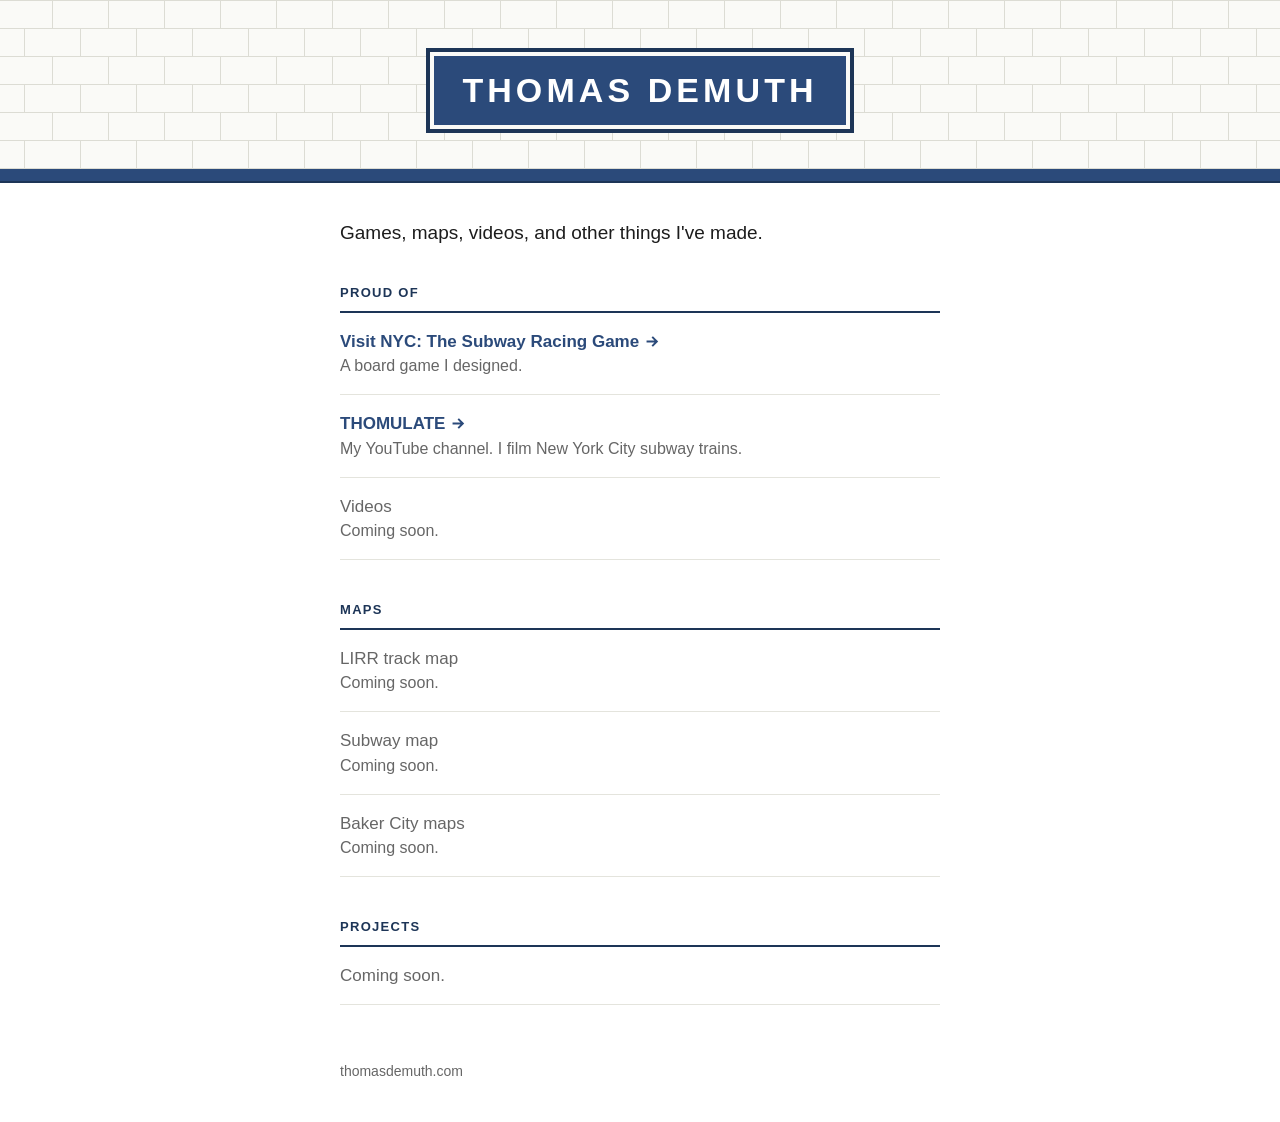
==== index.html @ 2fc6e08b "Add homepage and custom domain Co-Authored-By: Claude Fable 5.2 <noreply@anthropic.com> Claude-Sessi" ====
<!DOCTYPE html>
<html lang="en">
<head>
<meta charset="utf-8">
<meta name="viewport" content="width=device-width, initial-scale=1">
<title>Thomas Demuth</title>
<meta name="description" content="Games, maps, videos, and other things made by Thomas Demuth.">
<style>
  :root {
    --ink: #1c1c1c;
    --muted: #666;
    --line: #e4e4dd;
    --tile: #fafaf7;
    --grout: #dcdcd4;
    --band: #2b4a7a;
    --band-dark: #1d3557;
  }
  * { box-sizing: border-box; }
  html { -webkit-text-size-adjust: 100%; }
  body {
    margin: 0;
    background: #fff;
    color: var(--ink);
    font: 17px/1.5 "Helvetica Neue", Helvetica, Arial, sans-serif;
  }

  /* Subway tile header */
  .tiles {
    background-color: var(--tile);
    background-image: url("data:image/svg+xml,%3Csvg xmlns='http://www.w3.org/2000/svg' width='56' height='56'%3E%3Cpath d='M0 .5H56M0 28.5H56M.5 0V28M28.5 28V56' stroke='%23dcdcd4'/%3E%3C/svg%3E");
    background-size: 56px 56px;
    background-position: center top;
    padding: 56px 20px;
    text-align: center;
    border-bottom: 2px solid var(--band-dark);
    box-shadow: inset 0 -12px 0 var(--band);
  }
  .tablet {
    display: inline-block;
    margin: 0;
    padding: 14px 28px;
    background: var(--band);
    color: #fff;
    font-size: clamp(22px, 6.2vw, 34px);
    font-weight: 700;
    letter-spacing: 0.12em;
    text-transform: uppercase;
    line-height: 1.2;
    box-shadow: 0 0 0 4px var(--tile), 0 0 0 8px var(--band-dark);
  }

  main {
    max-width: 640px;
    margin: 0 auto;
    padding: 36px 20px 56px;
  }
  .intro {
    margin: 0 0 36px;
    font-size: 19px;
  }
  h2 {
    margin: 40px 0 0;
    padding-bottom: 8px;
    font-size: 13px;
    font-weight: 700;
    letter-spacing: 0.1em;
    text-transform: uppercase;
    color: var(--band-dark);
    border-bottom: 2px solid var(--band-dark);
  }
  h2:first-of-type { margin-top: 0; }
  ul {
    list-style: none;
    margin: 0;
    padding: 0;
  }
  li {
    padding: 16px 0;
    border-bottom: 1px solid var(--line);
  }
  .name {
    display: block;
    font-weight: 700;
  }
  a.name {
    color: var(--band);
    text-decoration: none;
  }
  a.name:hover, a.name:focus { text-decoration: underline; }
  /* Sign-style arrow, drawn as a shape (not a text character) */
  a.name::after {
    content: "";
    display: inline-block;
    width: 0.78em;
    height: 0.78em;
    margin-left: 0.4em;
    vertical-align: -0.06em;
    background: currentColor;
    -webkit-mask: url("data:image/svg+xml,%3Csvg xmlns='http://www.w3.org/2000/svg' viewBox='0 0 24 24'%3E%3Cpath d='M1 12H20M11.5 3.5L20 12L11.5 20.5' fill='none' stroke='%23000' stroke-width='3.6'/%3E%3C/svg%3E") center / contain no-repeat;
    mask: url("data:image/svg+xml,%3Csvg xmlns='http://www.w3.org/2000/svg' viewBox='0 0 24 24'%3E%3Cpath d='M1 12H20M11.5 3.5L20 12L11.5 20.5' fill='none' stroke='%23000' stroke-width='3.6'/%3E%3C/svg%3E") center / contain no-repeat;
  }
  .about {
    display: block;
    color: var(--muted);
    font-size: 16px;
  }
  .soon .name { color: var(--muted); font-weight: 400; }

  footer {
    max-width: 640px;
    margin: 0 auto;
    padding: 0 20px 40px;
    color: var(--muted);
    font-size: 14px;
  }
</style>
</head>
<body>

<header class="tiles">
  <h1 class="tablet">Thomas Demuth</h1>
</header>

<main>
  <p class="intro">Games, maps, videos, and other things I've made.</p>

  <h2>Proud of</h2>
  <ul>
    <li>
      <a class="name" href="https://visitnycgame.store">Visit NYC: The Subway Racing Game</a>
      <span class="about">A board game I designed.</span>
    </li>
    <li>
      <a class="name" href="https://www.youtube.com/@thomulate">THOMULATE</a>
      <span class="about">My YouTube channel. I film New York City subway trains.</span>
    </li>
    <li class="soon">
      <span class="name">Videos</span>
      <span class="about">Coming soon.</span>
    </li>
  </ul>

  <h2>Maps</h2>
  <ul>
    <!-- When a map is ready, swap its block for:
    <li>
      <a class="name" href="/maps/file-name.pdf">Map name</a>
      <span class="about">One line about it.</span>
    </li>
    -->
    <li class="soon">
      <span class="name">LIRR track map</span>
      <span class="about">Coming soon.</span>
    </li>
    <li class="soon">
      <span class="name">Subway map</span>
      <span class="about">Coming soon.</span>
    </li>
    <li class="soon">
      <span class="name">Baker City maps</span>
      <span class="about">Coming soon.</span>
    </li>
  </ul>

  <h2>Projects</h2>
  <ul>
    <li class="soon">
      <span class="name">Coming soon.</span>
    </li>
    <!-- To add a project, copy this block, fill it in, and delete the "Coming soon" one above:
    <li>
      <a class="name" href="/folder-name/">Project name</a>
      <span class="about">One line about it.</span>
    </li>
    -->
  </ul>
</main>

<footer>thomasdemuth.com</footer>

</body>
</html>
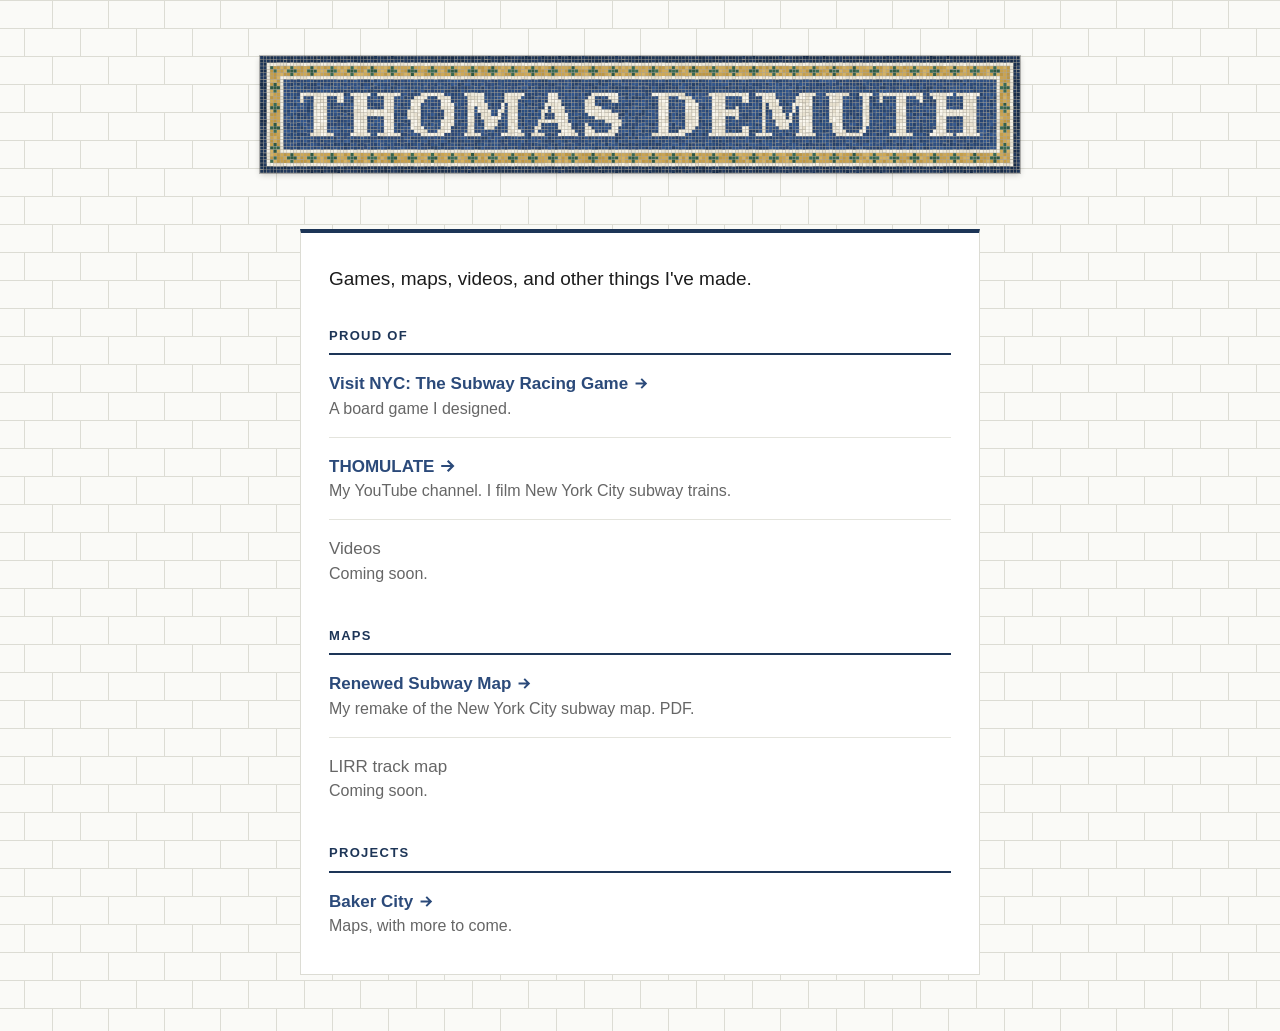
==== commit d705166c: "Tile background, mosaic name tablet, subway map PDF, Baker City page Co-Authored-By: Claude Fable 5." ====
--- a/index.html
+++ b/index.html
@@ -5,121 +5,16 @@
 <meta name="viewport" content="width=device-width, initial-scale=1">
 <title>Thomas Demuth</title>
 <meta name="description" content="Games, maps, videos, and other things made by Thomas Demuth.">
-<style>
-  :root {
-    --ink: #1c1c1c;
-    --muted: #666;
-    --line: #e4e4dd;
-    --tile: #fafaf7;
-    --grout: #dcdcd4;
-    --band: #2b4a7a;
-    --band-dark: #1d3557;
-  }
-  * { box-sizing: border-box; }
-  html { -webkit-text-size-adjust: 100%; }
-  body {
-    margin: 0;
-    background: #fff;
-    color: var(--ink);
-    font: 17px/1.5 "Helvetica Neue", Helvetica, Arial, sans-serif;
-  }
-
-  /* Subway tile header */
-  .tiles {
-    background-color: var(--tile);
-    background-image: url("data:image/svg+xml,%3Csvg xmlns='http://www.w3.org/2000/svg' width='56' height='56'%3E%3Cpath d='M0 .5H56M0 28.5H56M.5 0V28M28.5 28V56' stroke='%23dcdcd4'/%3E%3C/svg%3E");
-    background-size: 56px 56px;
-    background-position: center top;
-    padding: 56px 20px;
-    text-align: center;
-    border-bottom: 2px solid var(--band-dark);
-    box-shadow: inset 0 -12px 0 var(--band);
-  }
-  .tablet {
-    display: inline-block;
-    margin: 0;
-    padding: 14px 28px;
-    background: var(--band);
-    color: #fff;
-    font-size: clamp(22px, 6.2vw, 34px);
-    font-weight: 700;
-    letter-spacing: 0.12em;
-    text-transform: uppercase;
-    line-height: 1.2;
-    box-shadow: 0 0 0 4px var(--tile), 0 0 0 8px var(--band-dark);
-  }
-
-  main {
-    max-width: 640px;
-    margin: 0 auto;
-    padding: 36px 20px 56px;
-  }
-  .intro {
-    margin: 0 0 36px;
-    font-size: 19px;
-  }
-  h2 {
-    margin: 40px 0 0;
-    padding-bottom: 8px;
-    font-size: 13px;
-    font-weight: 700;
-    letter-spacing: 0.1em;
-    text-transform: uppercase;
-    color: var(--band-dark);
-    border-bottom: 2px solid var(--band-dark);
-  }
-  h2:first-of-type { margin-top: 0; }
-  ul {
-    list-style: none;
-    margin: 0;
-    padding: 0;
-  }
-  li {
-    padding: 16px 0;
-    border-bottom: 1px solid var(--line);
-  }
-  .name {
-    display: block;
-    font-weight: 700;
-  }
-  a.name {
-    color: var(--band);
-    text-decoration: none;
-  }
-  a.name:hover, a.name:focus { text-decoration: underline; }
-  /* Sign-style arrow, drawn as a shape (not a text character) */
-  a.name::after {
-    content: "";
-    display: inline-block;
-    width: 0.78em;
-    height: 0.78em;
-    margin-left: 0.4em;
-    vertical-align: -0.06em;
-    background: currentColor;
-    -webkit-mask: url("data:image/svg+xml,%3Csvg xmlns='http://www.w3.org/2000/svg' viewBox='0 0 24 24'%3E%3Cpath d='M1 12H20M11.5 3.5L20 12L11.5 20.5' fill='none' stroke='%23000' stroke-width='3.6'/%3E%3C/svg%3E") center / contain no-repeat;
-    mask: url("data:image/svg+xml,%3Csvg xmlns='http://www.w3.org/2000/svg' viewBox='0 0 24 24'%3E%3Cpath d='M1 12H20M11.5 3.5L20 12L11.5 20.5' fill='none' stroke='%23000' stroke-width='3.6'/%3E%3C/svg%3E") center / contain no-repeat;
-  }
-  .about {
-    display: block;
-    color: var(--muted);
-    font-size: 16px;
-  }
-  .soon .name { color: var(--muted); font-weight: 400; }
-
-  footer {
-    max-width: 640px;
-    margin: 0 auto;
-    padding: 0 20px 40px;
-    color: var(--muted);
-    font-size: 14px;
-  }
-</style>
+<link rel="stylesheet" href="/style.css">
 </head>
 <body>
 
-<header class="tiles">
-  <h1 class="tablet">Thomas Demuth</h1>
-</header>
+<h1 class="tablet">
+  <picture>
+    <source media="(min-width: 700px)" srcset="/img/name-wide.svg" width="227" height="35">
+    <img src="/img/name-stack.svg" alt="Thomas Demuth" width="122" height="54">
+  </picture>
+</h1>
 
 <main>
   <p class="intro">Games, maps, videos, and other things I've made.</p>
@@ -142,41 +37,36 @@
 
   <h2>Maps</h2>
   <ul>
-    <!-- When a map is ready, swap its block for:
+    <!-- To add a map: put the PDF in the /maps/ folder, then copy this block.
     <li>
       <a class="name" href="/maps/file-name.pdf">Map name</a>
-      <span class="about">One line about it.</span>
+      <span class="about">One line about it. PDF.</span>
     </li>
     -->
+    <li>
+      <a class="name" href="/maps/renewed-subway-map.pdf">Renewed Subway Map</a>
+      <span class="about">My remake of the New York City subway map. PDF.</span>
+    </li>
     <li class="soon">
       <span class="name">LIRR track map</span>
-      <span class="about">Coming soon.</span>
-    </li>
-    <li class="soon">
-      <span class="name">Subway map</span>
-      <span class="about">Coming soon.</span>
-    </li>
-    <li class="soon">
-      <span class="name">Baker City maps</span>
       <span class="about">Coming soon.</span>
     </li>
   </ul>
 
   <h2>Projects</h2>
   <ul>
-    <li class="soon">
-      <span class="name">Coming soon.</span>
-    </li>
-    <!-- To add a project, copy this block, fill it in, and delete the "Coming soon" one above:
+    <!-- To add a project, copy this block.
     <li>
       <a class="name" href="/folder-name/">Project name</a>
       <span class="about">One line about it.</span>
     </li>
     -->
+    <li>
+      <a class="name" href="/baker-city/">Baker City</a>
+      <span class="about">Maps, with more to come.</span>
+    </li>
   </ul>
 </main>
 
-<footer>thomasdemuth.com</footer>
-
 </body>
 </html>
--- a/style.css
+++ b/style.css
@@ -0,0 +1,122 @@
+:root {
+  --ink: #1c1c1c;
+  --muted: #666;
+  --line: #e4e4dd;
+  --tile: #fafaf7;
+  --grout: #dcdcd4;
+  --band: #2b4a7a;
+  --band-dark: #1d3557;
+}
+* { box-sizing: border-box; }
+html { -webkit-text-size-adjust: 100%; }
+
+/* White subway tile across the whole page */
+body {
+  margin: 0;
+  color: var(--ink);
+  font: 17px/1.5 "Helvetica Neue", Helvetica, Arial, sans-serif;
+  background-color: var(--tile);
+  background-image: url("data:image/svg+xml,%3Csvg xmlns='http://www.w3.org/2000/svg' width='56' height='56'%3E%3Cpath d='M0 .5H56M0 28.5H56M.5 0V28M28.5 28V56' stroke='%23dcdcd4'/%3E%3C/svg%3E");
+  background-size: 56px 56px;
+  background-position: center top;
+}
+
+/* Mosaic name tablet */
+.tablet {
+  margin: 0;
+  padding: 56px 16px 0;
+  text-align: center;
+  line-height: 0;
+}
+.tablet a { display: inline-block; }
+.tablet img {
+  display: block;
+  margin: 0 auto;
+  width: 100%;
+  max-width: 380px;
+  height: auto;
+  box-shadow: 0 0 0 1px rgba(0, 0, 0, 0.25), 0 2px 6px rgba(0, 0, 0, 0.18);
+}
+@media (min-width: 700px) {
+  .tablet img { max-width: 760px; }
+}
+.tablet.small { padding-top: 28px; }
+.tablet.small img { max-width: 220px; }
+
+/* Content sits on a plain white panel so it stays easy to read */
+main {
+  max-width: 680px;
+  margin: 56px auto;
+  padding: 32px 28px 36px;
+  background: #fff;
+  border: 1px solid var(--grout);
+  border-top: 4px solid var(--band-dark);
+}
+@media (max-width: 720px) {
+  main { margin: 28px 12px; padding: 24px 18px 28px; }
+  .tablet { padding-top: 28px; }
+}
+.intro {
+  margin: 0 0 32px;
+  font-size: 19px;
+}
+.page-title {
+  margin: 0 0 6px;
+  font-size: 28px;
+  line-height: 1.2;
+}
+h2 {
+  margin: 40px 0 0;
+  padding-bottom: 8px;
+  font-size: 13px;
+  font-weight: 700;
+  letter-spacing: 0.1em;
+  text-transform: uppercase;
+  color: var(--band-dark);
+  border-bottom: 2px solid var(--band-dark);
+}
+.intro + h2 { margin-top: 0; }
+ul {
+  list-style: none;
+  margin: 0;
+  padding: 0;
+}
+li {
+  padding: 16px 0;
+  border-bottom: 1px solid var(--line);
+}
+li:last-child { border-bottom: 0; padding-bottom: 0; }
+.name {
+  display: block;
+  font-weight: 700;
+}
+a.name, .back {
+  color: var(--band);
+  text-decoration: none;
+}
+a.name:hover, a.name:focus, .back:hover, .back:focus { text-decoration: underline; }
+
+/* Sign-style arrow, drawn as a shape (not a text character) */
+a.name::after {
+  content: "";
+  display: inline-block;
+  width: 0.78em;
+  height: 0.78em;
+  margin-left: 0.4em;
+  vertical-align: -0.06em;
+  background: currentColor;
+  -webkit-mask: url("data:image/svg+xml,%3Csvg xmlns='http://www.w3.org/2000/svg' viewBox='0 0 24 24'%3E%3Cpath d='M1 12H20M11.5 3.5L20 12L11.5 20.5' fill='none' stroke='%23000' stroke-width='3.6'/%3E%3C/svg%3E") center / contain no-repeat;
+  mask: url("data:image/svg+xml,%3Csvg xmlns='http://www.w3.org/2000/svg' viewBox='0 0 24 24'%3E%3Cpath d='M1 12H20M11.5 3.5L20 12L11.5 20.5' fill='none' stroke='%23000' stroke-width='3.6'/%3E%3C/svg%3E") center / contain no-repeat;
+}
+.about {
+  display: block;
+  color: var(--muted);
+  font-size: 16px;
+}
+.soon .name { color: var(--muted); font-weight: 400; }
+.back {
+  display: inline-block;
+  margin-top: 32px;
+  font-size: 15px;
+}
+.page-title + h2 { margin-top: 24px; }
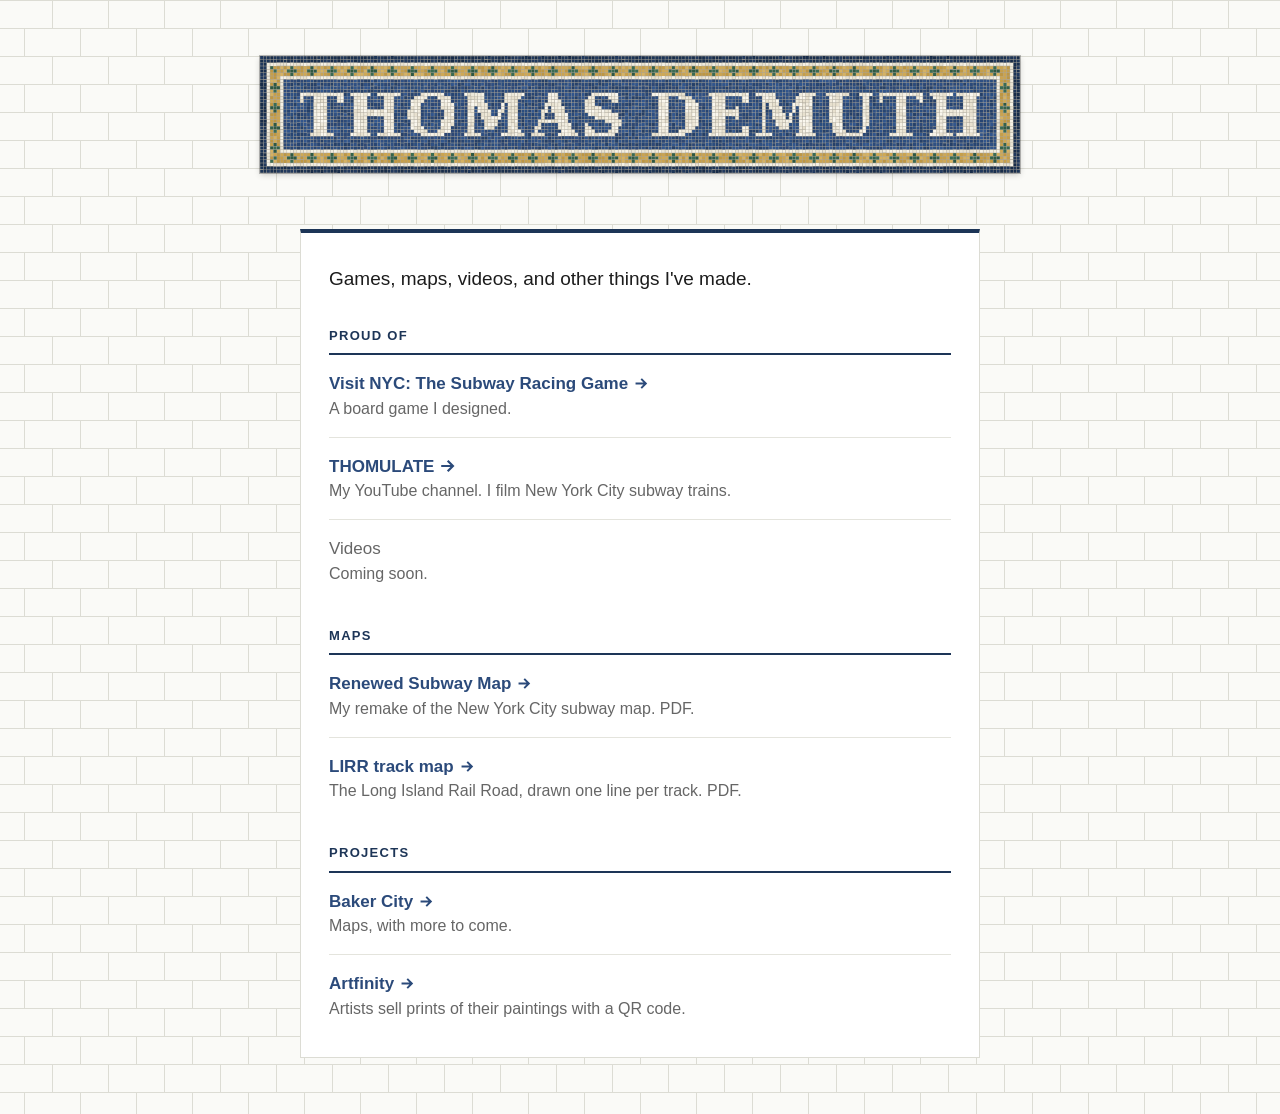
==== commit e13f99a0: "Add LIRR track map, Baker City geographic map, Artfinity Co-Authored-By: Claude Fable 5.2 <noreply@a" ====
--- a/index.html
+++ b/index.html
@@ -47,9 +47,9 @@
       <a class="name" href="/maps/renewed-subway-map.pdf">Renewed Subway Map</a>
       <span class="about">My remake of the New York City subway map. PDF.</span>
     </li>
-    <li class="soon">
-      <span class="name">LIRR track map</span>
-      <span class="about">Coming soon.</span>
+    <li>
+      <a class="name" href="/maps/lirr-track-map.pdf">LIRR track map</a>
+      <span class="about">The Long Island Rail Road, drawn one line per track. PDF.</span>
     </li>
   </ul>
 
@@ -65,6 +65,10 @@
       <a class="name" href="/baker-city/">Baker City</a>
       <span class="about">Maps, with more to come.</span>
     </li>
+    <li>
+      <a class="name" href="https://theartfinity.com">Artfinity</a>
+      <span class="about">Artists sell prints of their paintings with a QR code.</span>
+    </li>
   </ul>
 </main>
 
